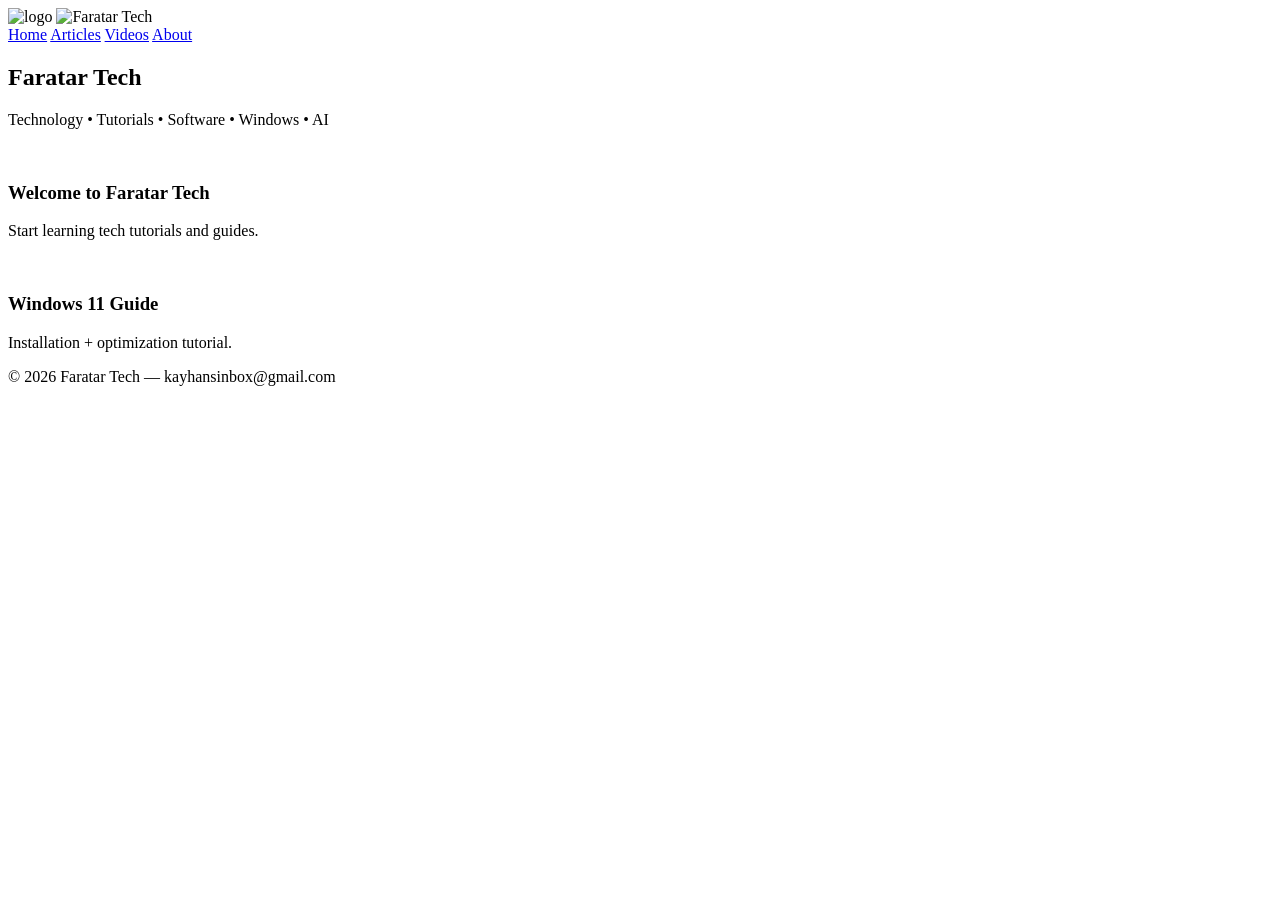
==== index.html @ d9fbd9c0 "Website" ====
<!DOCTYPE html>
<html lang="en">
<head>
    <meta charset="UTF-8">
    <meta name="viewport" content="width=device-width, initial-scale=1.0">

    <title>Faratar Tech</title>

    <link rel="icon" href="logo.png">
    <link rel="stylesheet" href="assets/css/style.css">
</head>

<body>

<header>
    <div class="navbar">

        <div class="brand">
            <img src="logo.png" alt="logo">
            <img src="startlogo.png" alt="Faratar Tech">
        </div>

        <nav>
            <a href="/">Home</a>
            <a href="/articles/">Articles</a>
            <a href="https://www.aparat.com/faratarstart" target="_blank">Videos</a>
            <a href="/aboutus/">About</a>
        </nav>

    </div>
</header>

<section class="hero">
    <h1>Faratar Tech</h1>
    <p>Technology • Tutorials • Software • Windows • AI</p>
</section>

<section class="grid">

    <div class="card">
        <img src="assets/images/welcome.jpg" alt="">
        <div class="card-content">
            <h3>Welcome to Faratar Tech</h3>
            <p>Start learning tech tutorials and guides.</p>
        </div>
    </div>

    <div class="card">
        <img src="assets/images/windows11.jpg" alt="">
        <div class="card-content">
            <h3>Windows 11 Guide</h3>
            <p>Installation + optimization tutorial.</p>
        </div>
    </div>

</section>

<footer>
    © 2026 Faratar Tech — kayhansinbox@gmail.com
</footer>

</body>
</html>
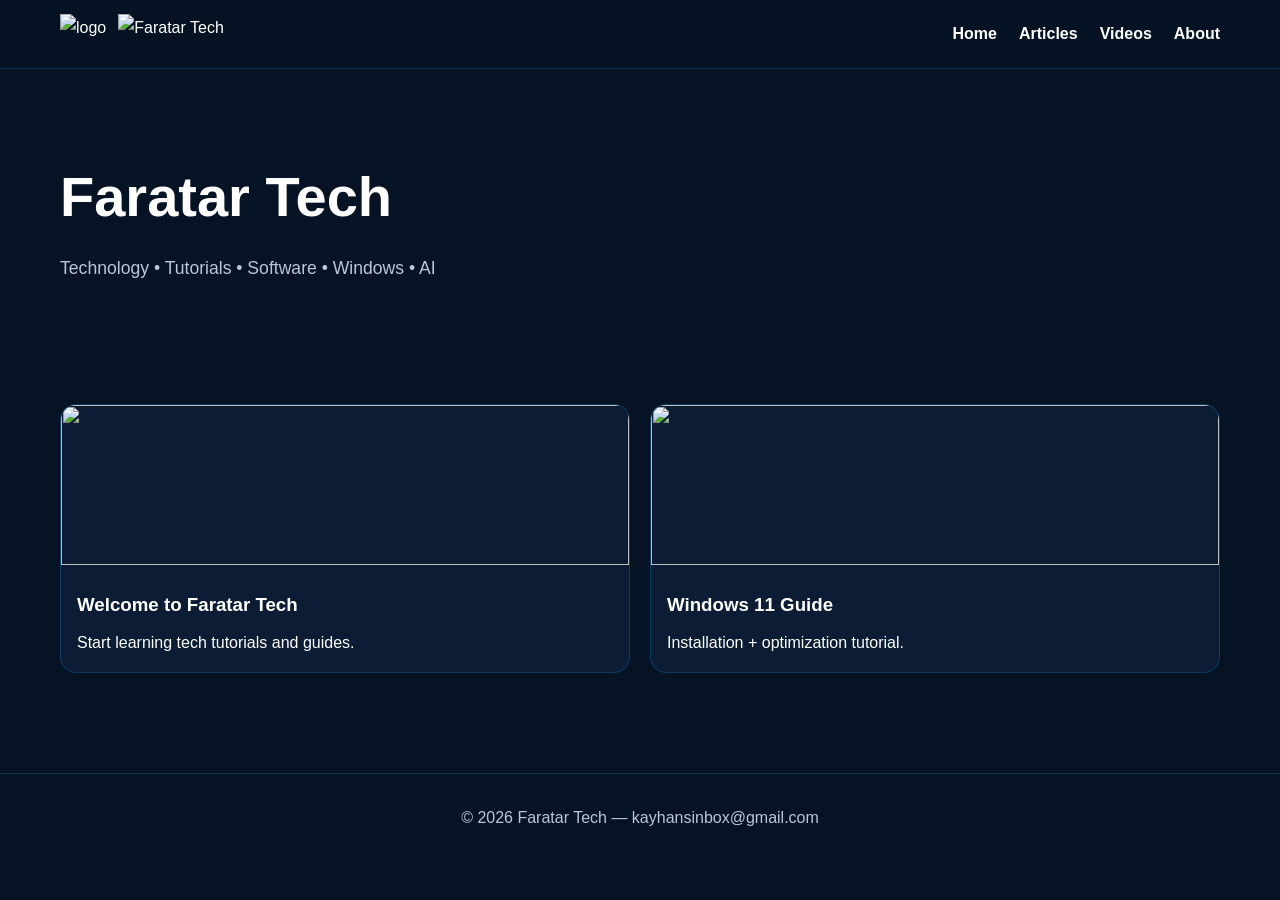
==== commit 1f2468c5: "Update index.html" ====
--- a/index.html
+++ b/index.html
@@ -7,7 +7,7 @@
     <title>Faratar Tech</title>
 
     <link rel="icon" href="logo.png">
-    <link rel="stylesheet" href="assets/css/style.css">
+    <link rel="stylesheet" href="style.css">
 </head>
 
 <body>
--- a/style.css
+++ b/style.css
@@ -0,0 +1,154 @@
+:root{
+    --bg:#061324;
+    --primary:#069EE2;
+    --text:#ffffff;
+    --muted:#b9c7d6;
+    --card:#0b1c34;
+    --border:rgba(6,158,226,0.25);
+}
+
+*{
+    margin:0;
+    padding:0;
+    box-sizing:border-box;
+}
+
+body{
+    font-family:Segoe UI, Arial, sans-serif;
+    background:var(--bg);
+    color:var(--text);
+    line-height:1.7;
+}
+
+/* LINKS */
+a{
+    color:var(--text);
+    text-decoration:none;
+    transition:0.2s;
+}
+
+a:hover{
+    color:var(--primary);
+}
+
+/* HEADER */
+header{
+    position:sticky;
+    top:0;
+    z-index:1000;
+    background:rgba(6,19,36,0.85);
+    backdrop-filter:blur(12px);
+    border-bottom:1px solid var(--border);
+}
+
+.navbar{
+    max-width:1200px;
+    margin:auto;
+    display:flex;
+    justify-content:space-between;
+    align-items:center;
+    padding:14px 20px;
+}
+
+.brand{
+    display:flex;
+    align-items:center;
+    gap:12px;
+}
+
+.brand img{
+    height:40px;
+}
+
+/* NAV */
+nav{
+    display:flex;
+    gap:22px;
+    font-weight:600;
+}
+
+/* HERO */
+.hero{
+    max-width:1200px;
+    margin:auto;
+    padding:80px 20px;
+}
+
+.hero h1{
+    font-size:3.5rem;
+}
+
+.hero p{
+    color:var(--muted);
+    margin-top:10px;
+    font-size:1.1rem;
+}
+
+/* GRID */
+.grid{
+    max-width:1200px;
+    margin:auto;
+    padding:40px 20px;
+    display:grid;
+    grid-template-columns:repeat(auto-fit,minmax(280px,1fr));
+    gap:20px;
+}
+
+/* CARD */
+.card{
+    background:var(--card);
+    border:1px solid var(--border);
+    border-radius:16px;
+    overflow:hidden;
+    transition:0.2s;
+}
+
+.card:hover{
+    transform:translateY(-5px);
+    border-color:var(--primary);
+}
+
+.card img{
+    width:100%;
+    height:160px;
+    object-fit:cover;
+}
+
+.card-content{
+    padding:16px;
+}
+
+.card h3{
+    margin-bottom:8px;
+}
+
+/* ARTICLE */
+.article{
+    max-width:800px;
+    margin:auto;
+    padding:40px 20px;
+}
+
+.article h1{
+    font-size:2.5rem;
+    margin-bottom:10px;
+}
+
+.article img{
+    width:100%;
+    border-radius:12px;
+    margin:20px 0;
+}
+
+.article p{
+    color:var(--muted);
+}
+
+/* FOOTER */
+footer{
+    text-align:center;
+    padding:30px;
+    border-top:1px solid var(--border);
+    color:var(--muted);
+    margin-top:60px;
+}
